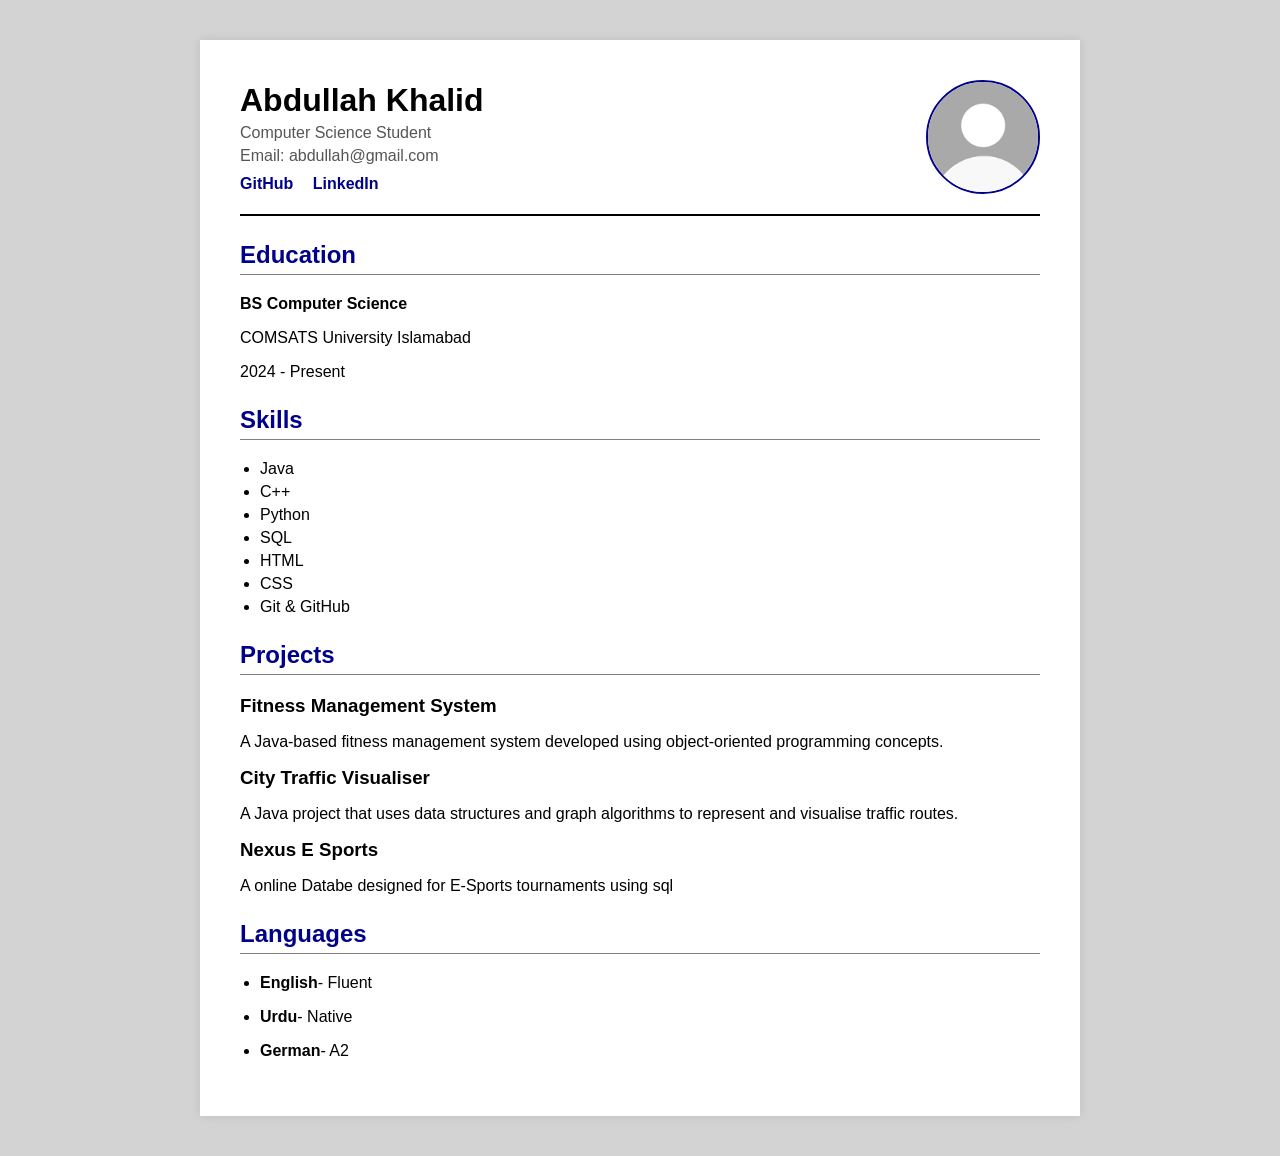
==== assignemnt-1/index.html @ 6e641cb5 "buld a cv using basic css and html" ====
<!DOCTYPE html>
<html>

<head>
    <title>Abdullah Khalid - CV</title>
    <style>
        body {
            font-family: Arial, sans-serif;
            background-color: lightgray;
            margin: 0;
            padding: 0;
        }

        .cv {
            width: 800px;
            margin: 40px auto;
            padding: 40px;
            background-color: white;
            box-shadow: 0 0 10px rgba(0, 0, 0, 0.1);
        }

        header {
            display: flex;
            justify-content: space-between;
            align-items: center;
            border-bottom: 2px solid black;
            padding-bottom: 20px;
        }

        .header-info {
            flex-grow: 1;
        }

        header h1 {
            margin: 0 0 5px 0;
        }

        header p {
            margin: 5px 0;
            color: #555;
        }

        .profile-img {
            width: 110px;
            height: 110px;
            border-radius: 50%;
            object-fit: cover;
            border: 2px solid darkblue;
        }

        
        .links {
            margin-top: 10px;
        }

        .links a {
            color: darkblue;
            text-decoration: none;
            margin-right: 15px;
            font-weight: bold;
            transition: color 0.2s ease, text-decoration 0.2s ease;
        }

        .links a:hover {
            color: #266bb5;
            text-decoration: underline;
        }

        section {
            margin-top: 25px;
        }

        section h2 {
            color: darkblue;
            border-bottom: 1px solid gray;
            padding-bottom: 5px;
        }

        ul {
            padding-left: 20px;
            margin: 10px 0;
        }

        li {
            margin-bottom: 5px;
        }

        section h3 {
            margin-top: 15px;
            margin-bottom: 5px;
        }
    </style>
</head>

<body>

    <div class="cv">

        <header>
            <div class="header-info">
                <h1>Abdullah Khalid</h1>
                <p>Computer Science Student</p>
                <p>Email: abdullah@gmail.com</p>
                <div class="links">
                    <a href="https://github.com/abdullahkhalid310" target="_blank">GitHub</a>
                    <a href="https://linkedin.com/in/yourusername" target="_blank">LinkedIn</a>
                </div>
            </div>
            
            <img src="images/download.png" alt="Abdullah Khalid Profile Picture" class="profile-img">
        </header>

        <section>
            <h2>Education</h2>
            <p><strong>BS Computer Science</strong></p>
            <p>COMSATS University Islamabad</p>
            <p>2024 - Present</p>
        </section>

        <section>
            <h2>Skills</h2>
            <ul>
                <li>Java</li>
                <li>C++</li>
                <li>Python</li>
                <li>SQL</li>
                <li>HTML</li>
                <li>CSS</li>
                <li>Git & GitHub</li>
            </ul>
        </section>

        <section>
            <h2>Projects</h2>
            <h3>Fitness Management System</h3>
            <p>A Java-based fitness management system developed using object-oriented programming concepts.</p>
            
            <h3>City Traffic Visualiser</h3>
            <p>A Java project that uses data structures and graph algorithms to represent and visualise traffic routes.</p>

            <h3>Nexus E Sports </h3>
            <p>A online Databe designed for E-Sports tournaments using sql</p>

            
        </section>
        <section>
                <h2>
                    Languages
                </h2>
                <ul>
                <li><p><b>English</b>- Fluent</p></li>
                <li><p><b>Urdu</b>- Native</p></li>
                <li><p><b>German</b>- A2</p></li>
                </ul>
        </section>

    </div>

</body>

</html>
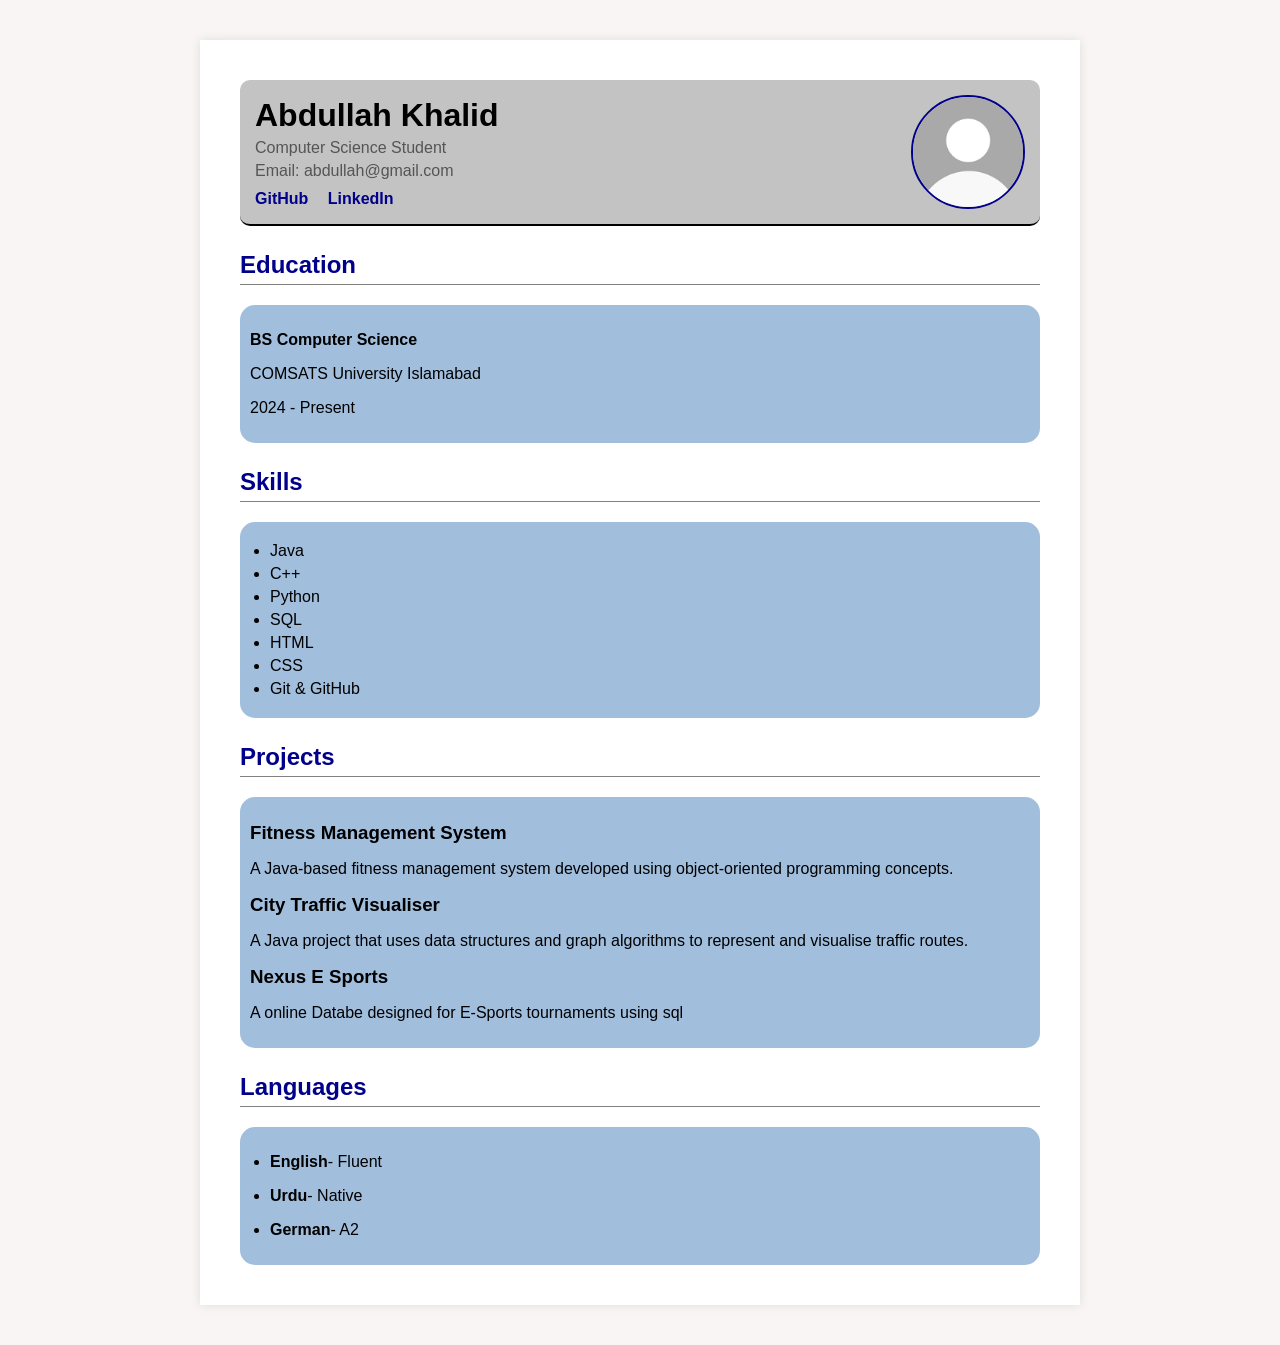
==== commit d02b0c4f: "added more css functionalities" ====
--- a/assignemnt-1/index.html
+++ b/assignemnt-1/index.html
@@ -6,7 +6,7 @@
     <style>
         body {
             font-family: Arial, sans-serif;
-            background-color: lightgray;
+            background-color: rgb(249, 245, 245);
             margin: 0;
             padding: 0;
         }
@@ -25,6 +25,12 @@
             align-items: center;
             border-bottom: 2px solid black;
             padding-bottom: 20px;
+            position: sticky;
+            top: 0;
+            z-index:999 ;
+            background-color: #c3c3c3;
+            padding: 15px;
+            border-radius: 10px;
         }
 
         .header-info {
@@ -74,20 +80,48 @@
             color: darkblue;
             border-bottom: 1px solid gray;
             padding-bottom: 5px;
+            
         }
 
         ul {
             padding-left: 20px;
             margin: 10px 0;
+            
+            
         }
 
         li {
             margin-bottom: 5px;
+            
         }
 
         section h3 {
             margin-top: 15px;
             margin-bottom: 5px;
+        }
+        .edu{
+            background-color: #a1bedd;
+            padding: 10px;
+            border-radius: 15px;
+            
+        }
+        .skills{
+            background-color: #a1bedd;
+            border-radius: 15px;
+            padding: 10px;
+        }
+        .lan{
+            background-color: #a1bedd;
+            border-radius: 15px;
+            padding: 10px;
+        }
+        .projects{
+            background-color: #a1bedd;
+            padding: 10px;
+            border-radius: 15px;
+        }
+        @media (max-width = 786px){
+
         }
     </style>
 </head>
@@ -103,7 +137,7 @@
                 <p>Email: abdullah@gmail.com</p>
                 <div class="links">
                     <a href="https://github.com/abdullahkhalid310" target="_blank">GitHub</a>
-                    <a href="https://linkedin.com/in/yourusername" target="_blank">LinkedIn</a>
+                    <a href="https://linkedin.com" target="_blank">LinkedIn</a>
                 </div>
             </div>
             
@@ -112,13 +146,16 @@
 
         <section>
             <h2>Education</h2>
-            <p><strong>BS Computer Science</strong></p>
-            <p>COMSATS University Islamabad</p>
-            <p>2024 - Present</p>
+            <div class = "edu">
+                <p><strong>BS Computer Science</strong></p>
+                <p>COMSATS University Islamabad</p>
+                <p>2024 - Present</p>
+            </div>
         </section>
 
         <section>
             <h2>Skills</h2>
+            <div class = "skills">
             <ul>
                 <li>Java</li>
                 <li>C++</li>
@@ -128,10 +165,12 @@
                 <li>CSS</li>
                 <li>Git & GitHub</li>
             </ul>
+        </div>
         </section>
 
         <section>
             <h2>Projects</h2>
+            <div class ="projects">
             <h3>Fitness Management System</h3>
             <p>A Java-based fitness management system developed using object-oriented programming concepts.</p>
             
@@ -140,18 +179,20 @@
 
             <h3>Nexus E Sports </h3>
             <p>A online Databe designed for E-Sports tournaments using sql</p>
-
+            </div>
             
         </section>
         <section>
                 <h2>
                     Languages
                 </h2>
+                <div class = "lan">
                 <ul>
                 <li><p><b>English</b>- Fluent</p></li>
                 <li><p><b>Urdu</b>- Native</p></li>
                 <li><p><b>German</b>- A2</p></li>
                 </ul>
+                </div>
         </section>
 
     </div>
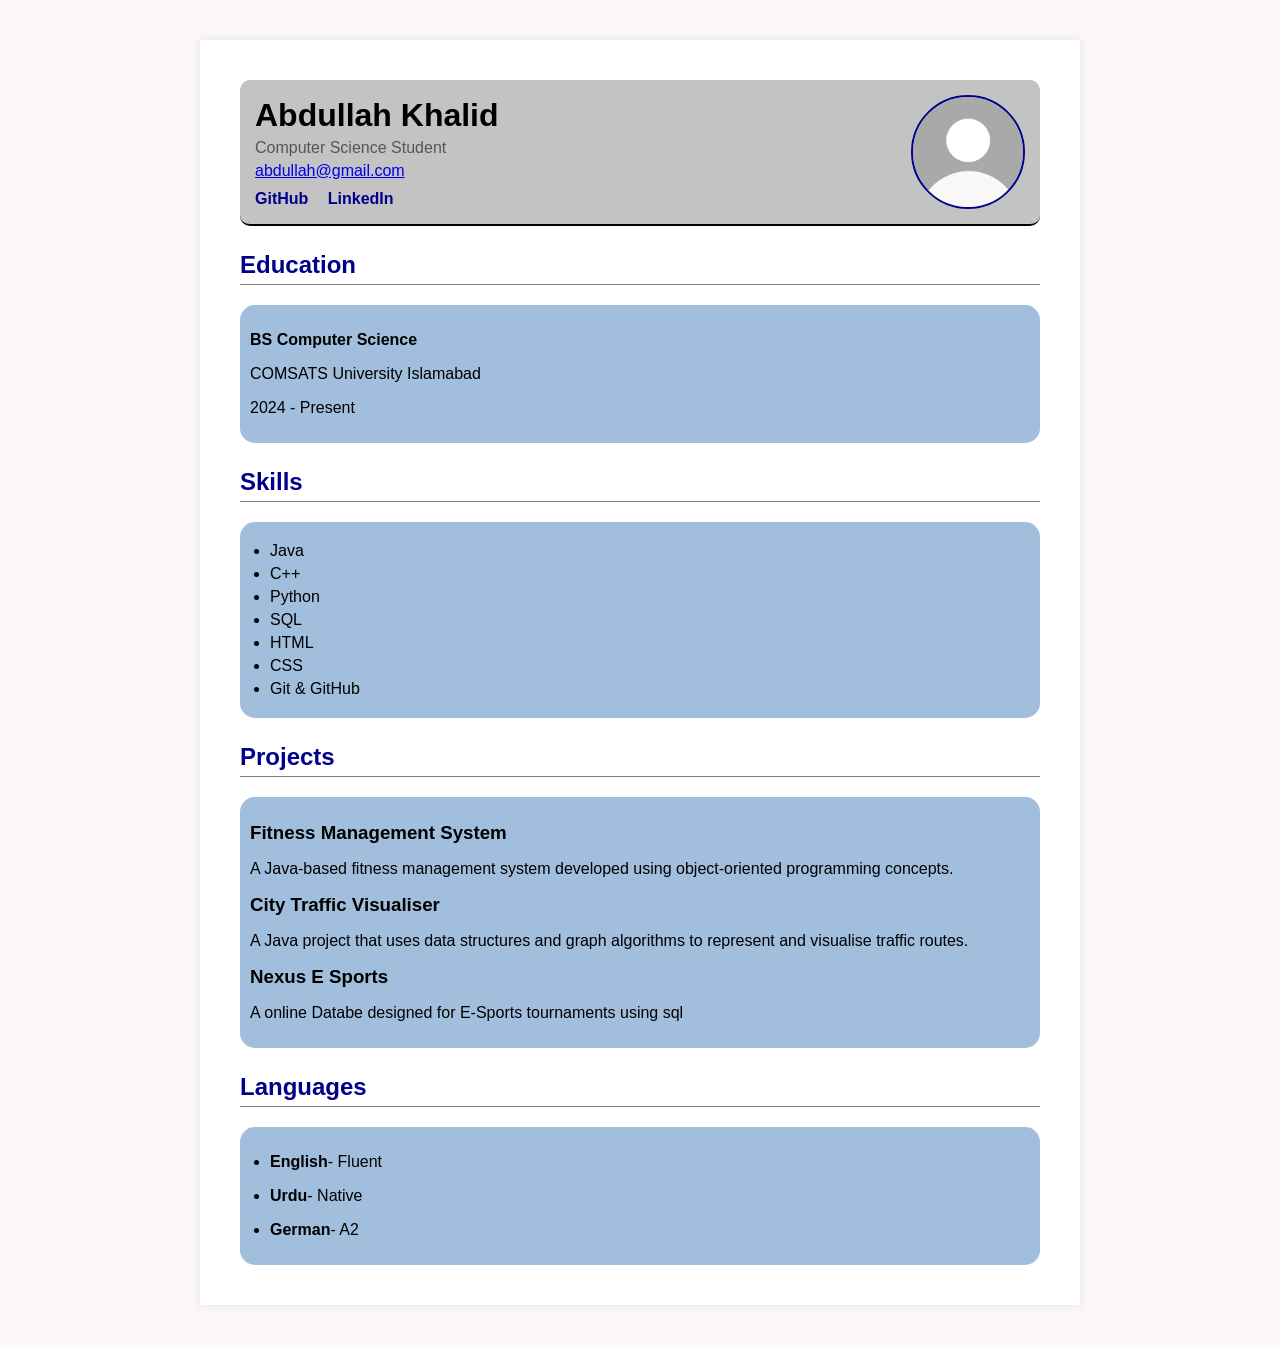
==== commit e117ad00: "added hover animations and mailito" ====
--- a/assignemnt-1/index.html
+++ b/assignemnt-1/index.html
@@ -6,7 +6,7 @@
     <style>
         body {
             font-family: Arial, sans-serif;
-            background-color: rgb(249, 245, 245);
+            background-color: rgb(252, 248, 248);
             margin: 0;
             padding: 0;
         }
@@ -103,22 +103,42 @@
             background-color: #a1bedd;
             padding: 10px;
             border-radius: 15px;
-            
+            position: relative;
+            transition: transform 0.3s ease;
+            
+        }
+        .edu:hover{
+            transform: translateY(-10px);
         }
         .skills{
             background-color: #a1bedd;
             border-radius: 15px;
             padding: 10px;
+            position: relative;
+            transition: transform 0.3s ease;
+        }
+        .skills:hover{
+            transform: translateX(-10px);
         }
         .lan{
             background-color: #a1bedd;
             border-radius: 15px;
             padding: 10px;
+            position: relative;
+            transition: transform 0.3s ease;
+        }
+        .lan:hover{
+            transform: translateY(-10px);
         }
         .projects{
             background-color: #a1bedd;
             padding: 10px;
             border-radius: 15px;
+            position: relative;
+            transition: transform 0.3s ease;
+        }
+        .projects:hover{
+            transform: translateY(-10);
         }
         @media (max-width = 786px){
 
@@ -134,7 +154,7 @@
             <div class="header-info">
                 <h1>Abdullah Khalid</h1>
                 <p>Computer Science Student</p>
-                <p>Email: abdullah@gmail.com</p>
+                <p><a href="abdullah@gmail.com">abdullah@gmail.com</a></p>
                 <div class="links">
                     <a href="https://github.com/abdullahkhalid310" target="_blank">GitHub</a>
                     <a href="https://linkedin.com" target="_blank">LinkedIn</a>
